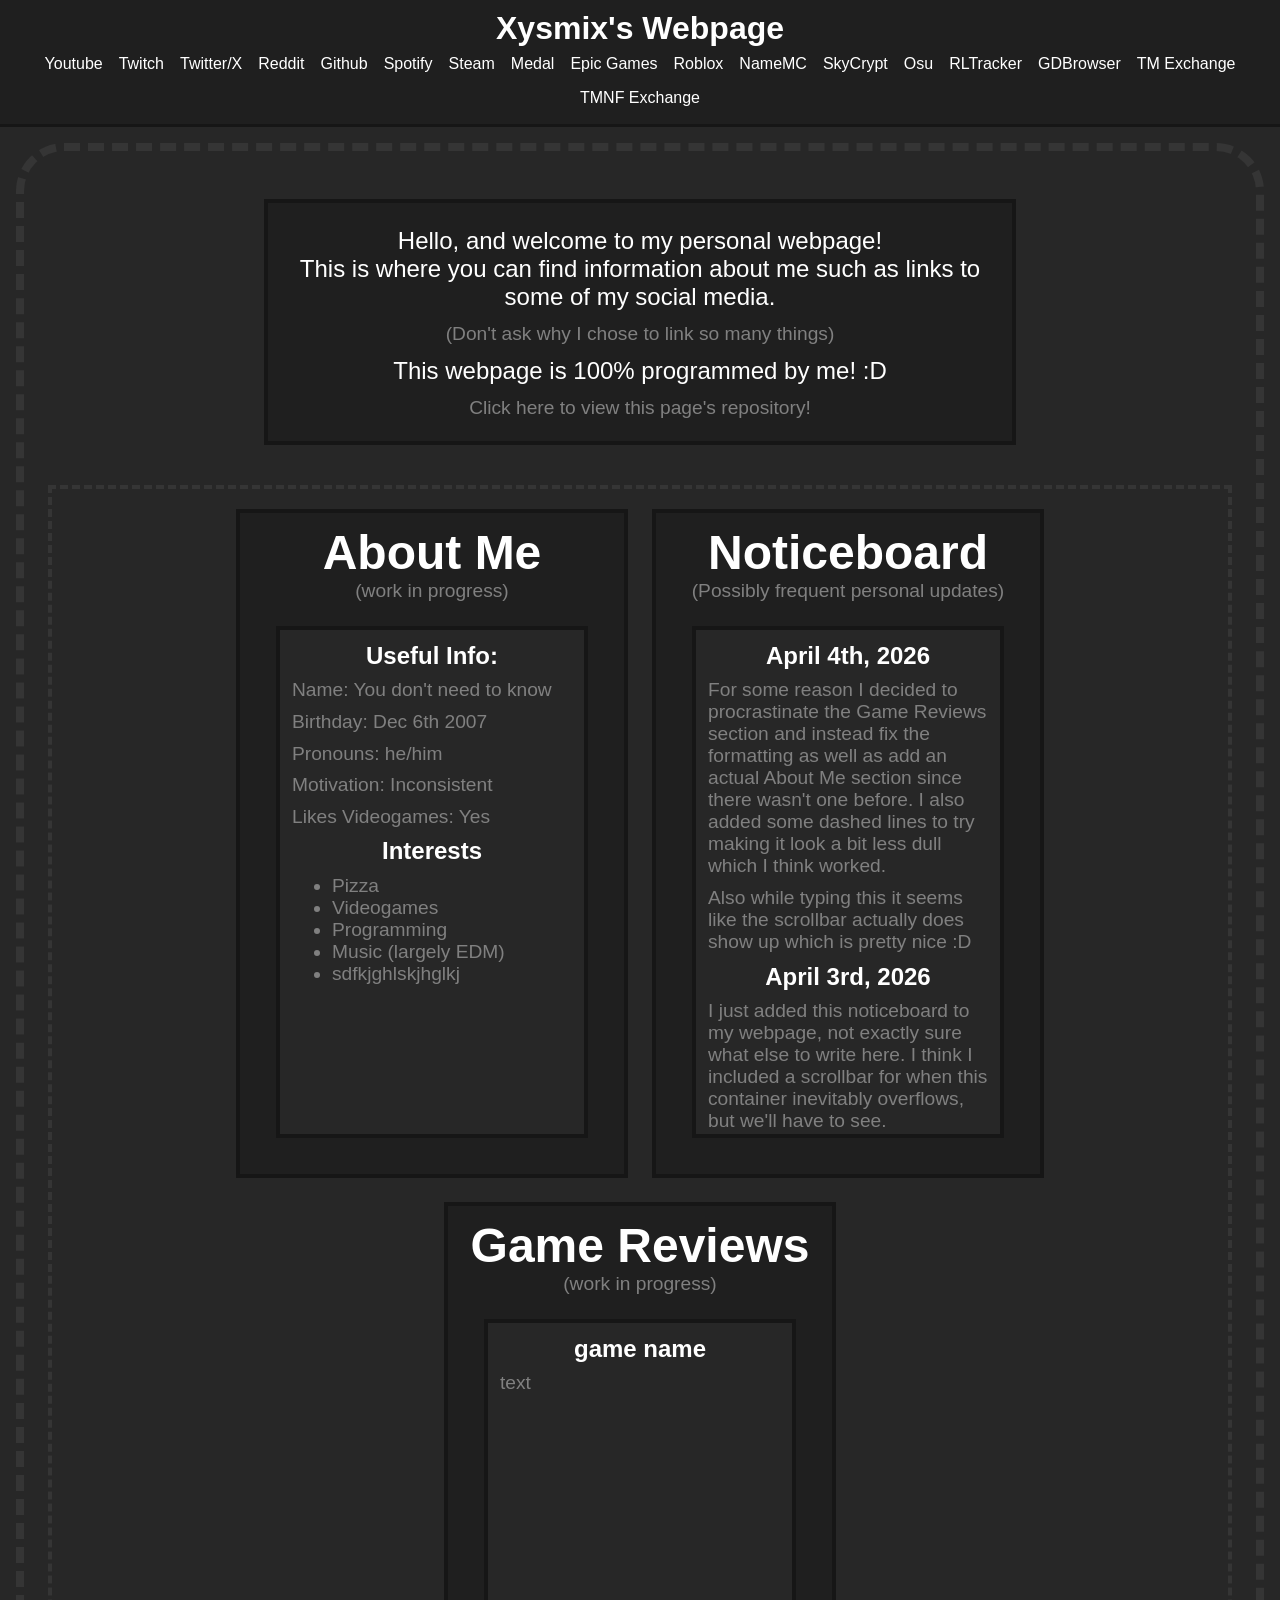
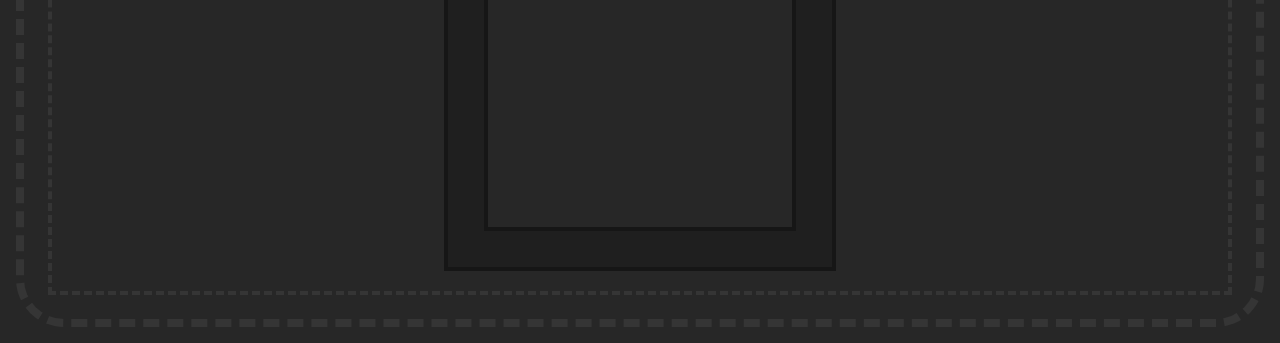
==== index.html @ 841de09f "removed temp link pictures, added media parent folder for images" ====
<!DOCTYPE html>
<html lang="en">
    <head>
        <meta charset="utf-8">
        <meta name="viewport" content="width=device-width, initial-scale=1.0">
        <title>Xysmix</title> 
        <link rel="icon" type="image/x-icon" href="/media/images/favicon.ico">
        <link rel="stylesheet" href="styles.css">
    </head>
    <body>
        <header>
            <h1 class="headertext">Xysmix's Webpage</h1>
            <div class="headerlink">
                <a href="https://www.youtube.com/@xysmix"><p class="link">Youtube</p></a>
                <a href="https://www.twitch.tv/xysmix"><p class="link">Twitch</p></a>
                <a href="https://x.com/Xysmix_"><p class="link">Twitter/X</p></a>
                <a href="https://www.reddit.com/user/Xysmix/"><p class="link">Reddit</p></a>
                <a href="https://github.com/Xysmix"><p class="link">Github</p></a>
                <a href="https://open.spotify.com/user/31cyjmxut4f2xfijsjh4catx7quy"><p class="link">Spotify</p></a>
                <a href="https://steamcommunity.com/id/xysmix/"><p class="link">Steam</p></a>
                <a href="https://medal.tv/u/Xysmix"><p class="link">Medal</p></a>
                <a href="https://store.epicgames.com/en-US/u/ff6c04a2355d4eabb2d6259b119fd199"><p class="link">Epic Games</p></a>
                <a href="https://www.roblox.com/users/3519352415/profile"><p class="link">Roblox</p></a>
                <a href="https://namemc.com/profile/Xysmix.1"><p class="link">NameMC</p></a>
                <a href="https://sky.shiiyu.moe/stats/Xysmix/Coconut"><p class="link">SkyCrypt</p></a>
                <a href="https://osu.ppy.sh/users/25241232"><p class="link">Osu</p></a>
                <a href="https://rocketleague.tracker.network/rocket-league/profile/epic/Xysmix/overview"><p class="link">RLTracker</p></a>
                <a href="https://gdbrowser.com/u/xysmix"><p class="link">GDBrowser</p></a>
                <a href="https://trackmania.exchange/usershow/59160"><p class="link">TM Exchange</p></a>
                <a href="https://tmnf.exchange/usershow/9696724"><p class="link">TMNF Exchange</p></a>
            </div>
        </header>
        <main>
            <div class="bodyoutline">
                <div class="center">
                    <div class="container welcome">
                        <p>Hello, and welcome to my personal webpage!<br>This is where you can find information about me such as links to some of my social media.</p>
                        <p class="descriptor">(Don't ask why I chose to link so many things)</p>
                        <p>This webpage is 100% programmed by me! :D</p>
                        <a href="https://github.com/Xysmix/xysmix.github.io"><p class="descriptor">Click here to view this page's repository!</p></a>
                    </div>
                </div>
                <div class="center">
                    <div class="center plaquecontainer">
                        <div class="container contentplaque">
                            <h1>About Me</h1>
                            <p class="descriptor">(work in progress)</p>
                            <div class="container contentcontainer">
                                <p class="contentheader">Useful Info:</p>
                                <p class="contentbodytext">Name: You don't need to know</p>
                                <p class="contentbodytext">Birthday: Dec 6th 2007</p>
                                <p class="contentbodytext">Pronouns: he/him</p>
                                <p class="contentbodytext">Motivation: Inconsistent</p>
                                <p class="contentbodytext">Likes Videogames: Yes</p>
                                <p class="contentheader">Interests</p>
                                <ul class="contentbodytext">
                                    <li>Pizza</li>
                                    <li>Videogames</li>
                                    <li>Programming</li>
                                    <li>Music (largely EDM)</li>
                                    <li>sdfkjghlskjhglkj</li>
                                </ul>
                            </div>
                        </div>
                        <div class="container contentplaque">
                            <h1>Noticeboard</h1>
                            <p class="descriptor">(Possibly frequent personal updates)</p>
                            <div class="container contentcontainer">
                                <p class="contentheader">April 4th, 2026</p>
                                <p class="contentbodytext">For some reason I decided to procrastinate the Game Reviews section and instead fix the formatting as well as add an actual About Me section since there wasn't one before. I also added some dashed lines to try making it look a bit less dull which I think worked.</p>
                                <p class="contentbodytext">Also while typing this it seems like the scrollbar actually does show up which is pretty nice :D</p>
                                <p class="contentheader">April 3rd, 2026</p>
                                <p class="contentbodytext">I just added this noticeboard to my webpage, not exactly sure what else to write here. I think I included a scrollbar for when this container inevitably overflows, but we'll have to see.</p>
                                <p class="contentbodytext">I'm thinking I'll probably work on the Game Reviews section in a moment, currently procrastinating making the page scale properly with the window. It'll sadly have to be done eventually, but I think it can be put off for now :p</p>
                            </div>
                        </div>
                        <div class="container contentplaque">
                            <h1>Game Reviews</h1>
                            <p class="descriptor">(work in progress)</p>
                            <div class="container contentcontainer">
                                <p class="contentheader">game name</p>
                                <p class="contentbodytext">text</p>
                            </div>
                        </div>
                    </div>
                </div>
            </div>
        </main>
    </body>
</html>
---- styles.css ----
body {
    background-color: rgb(39, 39, 39);
    margin: 0;
}
header {
    background-color: rgb(31, 31, 31);
    padding: 0.6em;
    border-bottom: solid;
    border-color: rgb(22, 22, 22);
    border-width: 0.2em;
}
h1 {
    color: white;
    text-align: center;
    font-family: Arial, Helvetica, sans-serif;
    margin-top: 0;
    margin-bottom: 0;
}
p {
    color: white;
    font-family: Arial, Helvetica, sans-serif;
    margin-top: 0.5em;
    margin-bottom: 0.5em;
}
ul {
    color: white;
    font-family: Arial, Helvetica, sans-serif;
    margin-top: 0.5em;
    margin-bottom: 0.5em;
}
a {
    color: transparent;
}
a:hover {
    color: rgb(255, 255, 255);
}
.bodyoutline {
    border: dashed;
    border-color: rgb(53, 53, 53);
    border-width: 0.5em;
    border-radius: 3em;
    margin: 1em;
    padding: 1em;
}
.center {
    display: flex;
    justify-content: center;
    flex-wrap: wrap;
    padding: 0.5em;
}
.container {
    background-color: rgb(31, 31, 31);
    border: solid;
    border-color: rgb(22, 22, 22);
    border-width: 0.2em;
    font-size: 1.5em;
    padding: 0.5em;
    text-align: center;
    margin: 1em;
}
.contentcontainer {
    background-color: rgb(39, 39, 39);
    text-wrap: wrap;
    text-align: left;
    font-size: 1em;
    height: 20em;
    overflow-y: auto;
    scrollbar-color: rgb(73, 73, 73) transparent;
}
.descriptor {
    margin-top: 0;
    color: grey;
    font-size: 0.8em;
}
.headerlink {
    display: flex;
    justify-content: center;
    column-gap: 1em;
    font-size: 1em;
    flex-wrap: wrap;
}
.headertext {
    margin: 0;
}
.contentheader {
    margin: 0;
    text-align: center;
    font-weight: bold;
}
.contentbodytext {
    color: grey;
    font-size: 0.8em;
    margin-top: 0.5em;
    margin-bottom: 0.5em;
}
.contentplaque {
    width: 15em;
    height: fit-content;
    margin: 0.5em;
}
.welcome {
    width: 30em;
}
.plaquecontainer {
    width: fit-content;
    border: dashed;
    border-color: rgb(53, 53, 53);
    border-width: 0.3em;
}
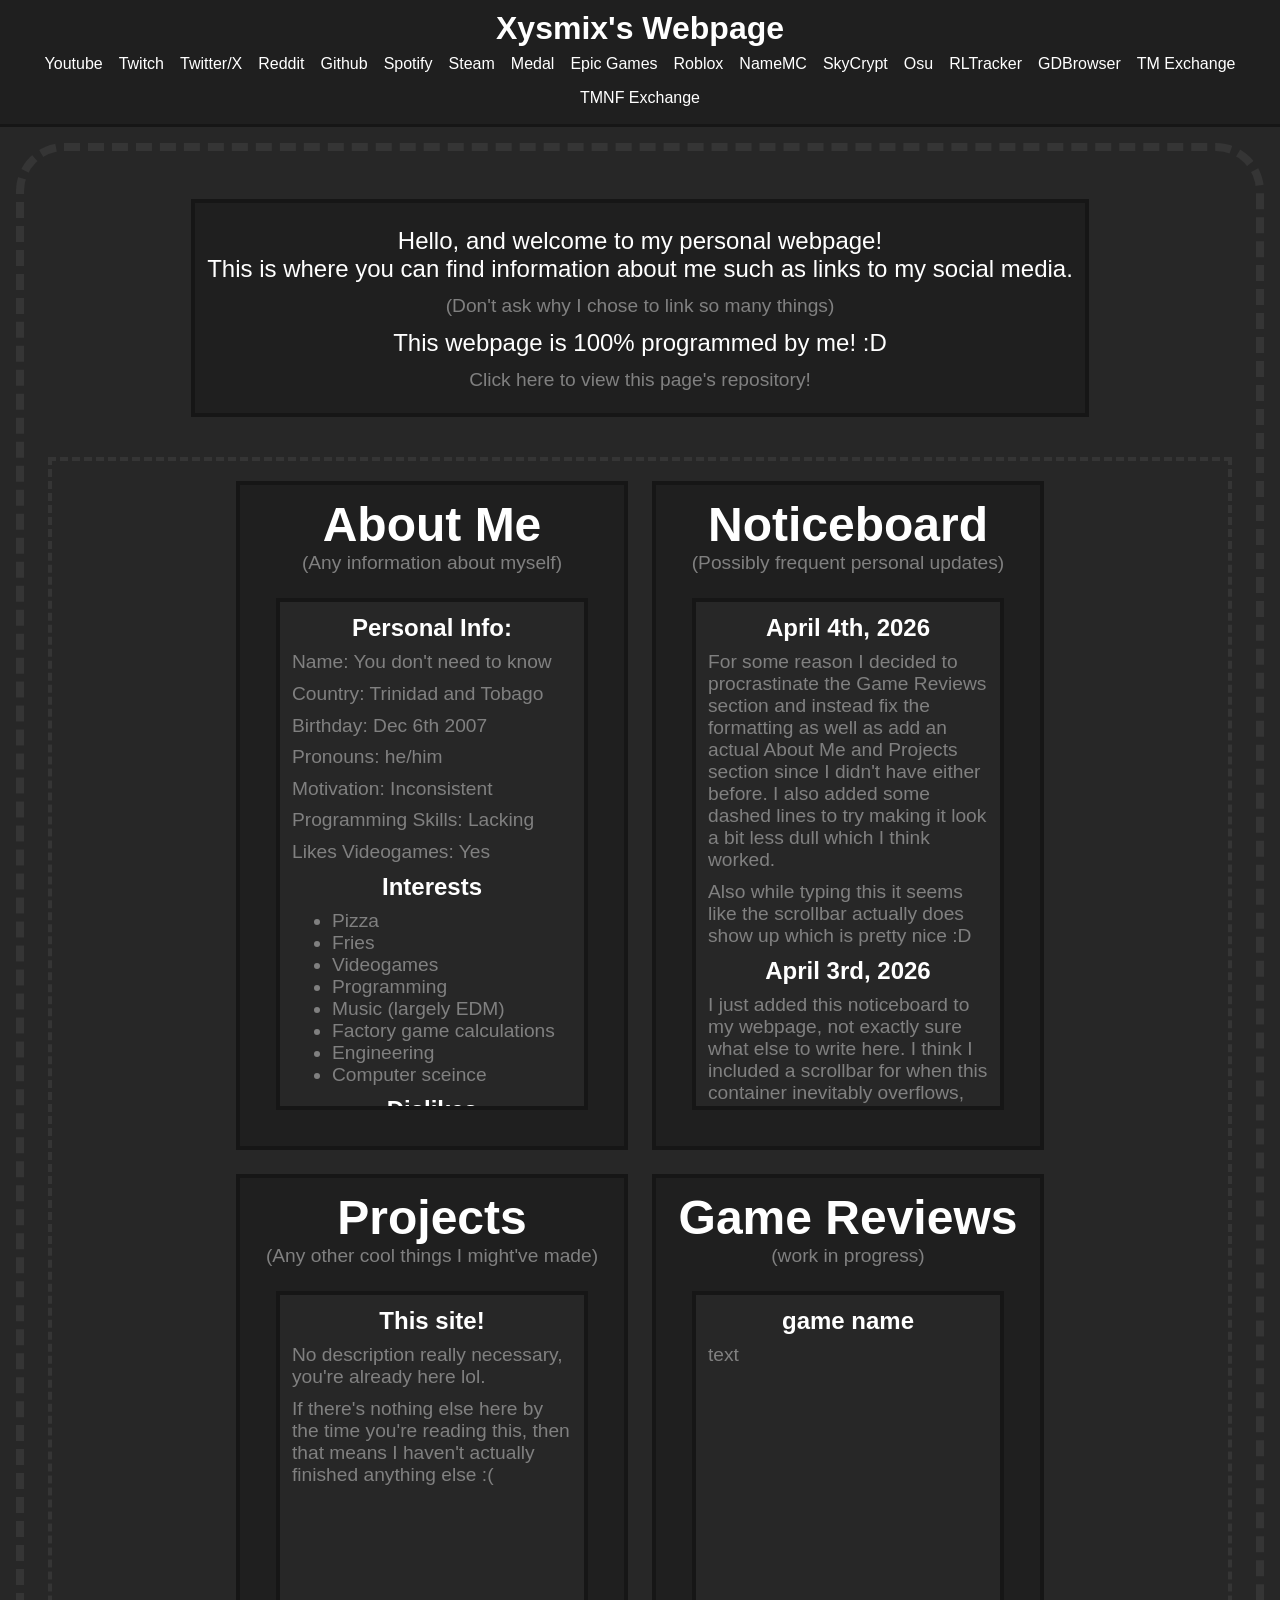
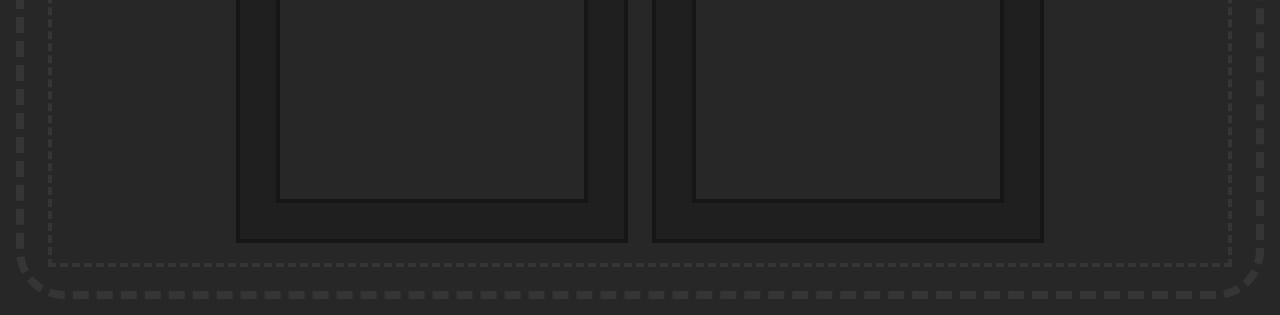
==== commit 2bb5ce1e: "finished about me, added projects" ====
--- a/index.html
+++ b/index.html
@@ -33,8 +33,8 @@
         <main>
             <div class="bodyoutline">
                 <div class="center">
-                    <div class="container welcome">
-                        <p>Hello, and welcome to my personal webpage!<br>This is where you can find information about me such as links to some of my social media.</p>
+                    <div class="container">
+                        <p>Hello, and welcome to my personal webpage!<br>This is where you can find information about me such as links to my social media.</p>
                         <p class="descriptor">(Don't ask why I chose to link so many things)</p>
                         <p>This webpage is 100% programmed by me! :D</p>
                         <a href="https://github.com/Xysmix/xysmix.github.io"><p class="descriptor">Click here to view this page's repository!</p></a>
@@ -44,21 +44,34 @@
                     <div class="center plaquecontainer">
                         <div class="container contentplaque">
                             <h1>About Me</h1>
-                            <p class="descriptor">(work in progress)</p>
+                            <p class="descriptor">(Any information about myself)</p>
                             <div class="container contentcontainer">
-                                <p class="contentheader">Useful Info:</p>
+                                <p class="contentheader">Personal Info:</p>
                                 <p class="contentbodytext">Name: You don't need to know</p>
+                                <p class="contentbodytext">Country: Trinidad and Tobago</p>
                                 <p class="contentbodytext">Birthday: Dec 6th 2007</p>
                                 <p class="contentbodytext">Pronouns: he/him</p>
                                 <p class="contentbodytext">Motivation: Inconsistent</p>
+                                <p class="contentbodytext">Programming Skills: Lacking</p>
                                 <p class="contentbodytext">Likes Videogames: Yes</p>
                                 <p class="contentheader">Interests</p>
                                 <ul class="contentbodytext">
                                     <li>Pizza</li>
+                                    <li>Fries</li>
                                     <li>Videogames</li>
                                     <li>Programming</li>
                                     <li>Music (largely EDM)</li>
-                                    <li>sdfkjghlskjhglkj</li>
+                                    <li>Factory game calculations</li>
+                                    <li>Engineering</li>
+                                    <li>Computer sceince</li>
+                                </ul>
+                                <p class="contentheader">Dislikes</p>
+                                <ul class="contentbodytext">
+                                    <li>Horror games</li>
+                                    <li>Horror films</li>
+                                    <li>David Baszucki</li>
+                                    <li>Brainrot</li>
+                                    <li>Generative AI usage</li>
                                 </ul>
                             </div>
                         </div>
@@ -67,11 +80,20 @@
                             <p class="descriptor">(Possibly frequent personal updates)</p>
                             <div class="container contentcontainer">
                                 <p class="contentheader">April 4th, 2026</p>
-                                <p class="contentbodytext">For some reason I decided to procrastinate the Game Reviews section and instead fix the formatting as well as add an actual About Me section since there wasn't one before. I also added some dashed lines to try making it look a bit less dull which I think worked.</p>
+                                <p class="contentbodytext">For some reason I decided to procrastinate the Game Reviews section and instead fix the formatting as well as add an actual About Me and Projects section since I didn't have either before. I also added some dashed lines to try making it look a bit less dull which I think worked.</p>
                                 <p class="contentbodytext">Also while typing this it seems like the scrollbar actually does show up which is pretty nice :D</p>
                                 <p class="contentheader">April 3rd, 2026</p>
                                 <p class="contentbodytext">I just added this noticeboard to my webpage, not exactly sure what else to write here. I think I included a scrollbar for when this container inevitably overflows, but we'll have to see.</p>
                                 <p class="contentbodytext">I'm thinking I'll probably work on the Game Reviews section in a moment, currently procrastinating making the page scale properly with the window. It'll sadly have to be done eventually, but I think it can be put off for now :p</p>
+                            </div>
+                        </div>
+                        <div class="container contentplaque">
+                            <h1>Projects</h1>
+                            <p class="descriptor">(Any other cool things I might've made)</p>
+                            <div class="container contentcontainer">
+                                <p class="contentheader">This site!</p>
+                                <p class="contentbodytext">No description really necessary, you're already here lol.</p>
+                                <p class="contentbodytext">If there's nothing else here by the time you're reading this, then that means I haven't actually finished anything else :(</p>
                             </div>
                         </div>
                         <div class="container contentplaque">
--- a/styles.css
+++ b/styles.css
@@ -98,9 +98,6 @@
     height: fit-content;
     margin: 0.5em;
 }
-.welcome {
-    width: 30em;
-}
 .plaquecontainer {
     width: fit-content;
     border: dashed;
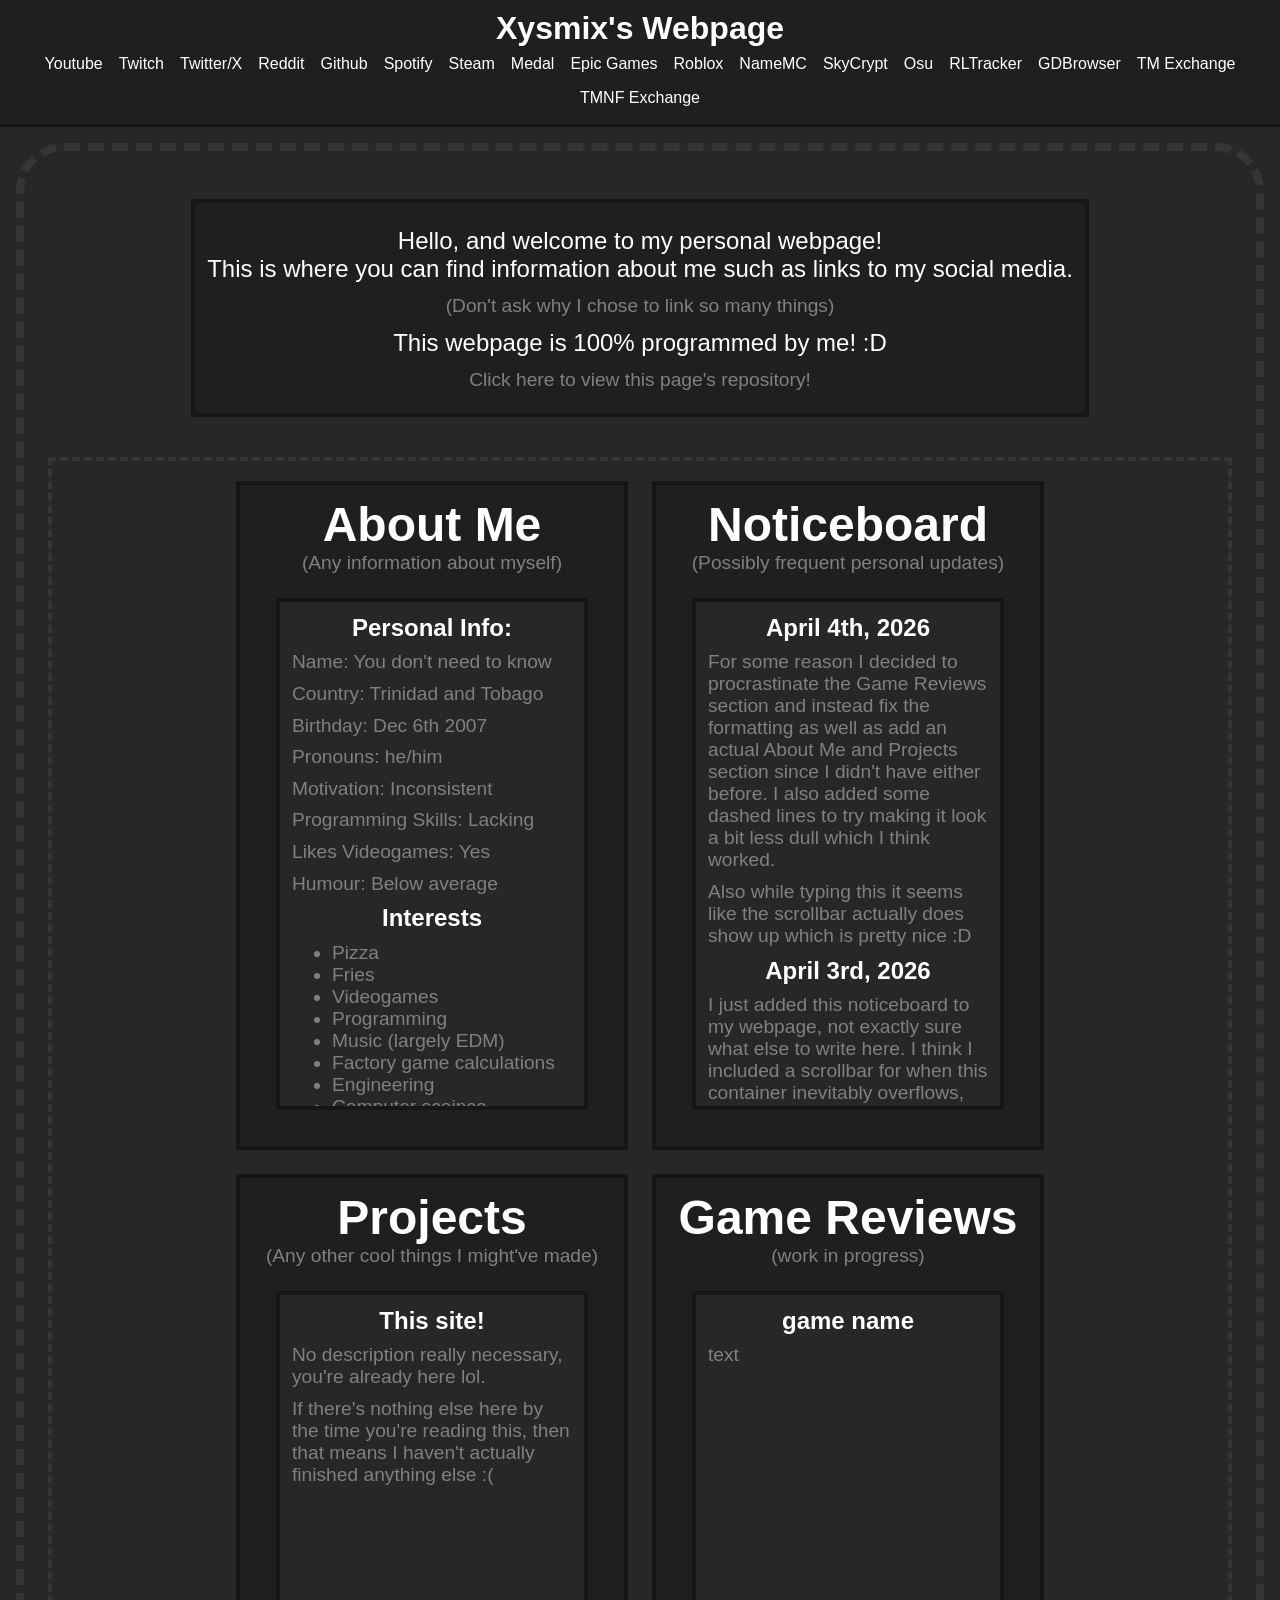
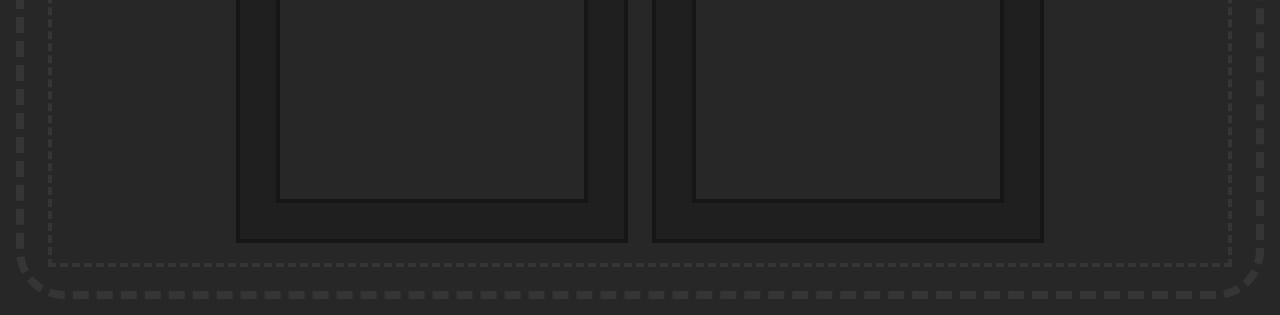
==== commit a9c03667: "small README changes" ====
--- a/index.html
+++ b/index.html
@@ -54,6 +54,7 @@
                                 <p class="contentbodytext">Motivation: Inconsistent</p>
                                 <p class="contentbodytext">Programming Skills: Lacking</p>
                                 <p class="contentbodytext">Likes Videogames: Yes</p>
+                                <p class="contentbodytext">Humour: Below average</p>
                                 <p class="contentheader">Interests</p>
                                 <ul class="contentbodytext">
                                     <li>Pizza</li>
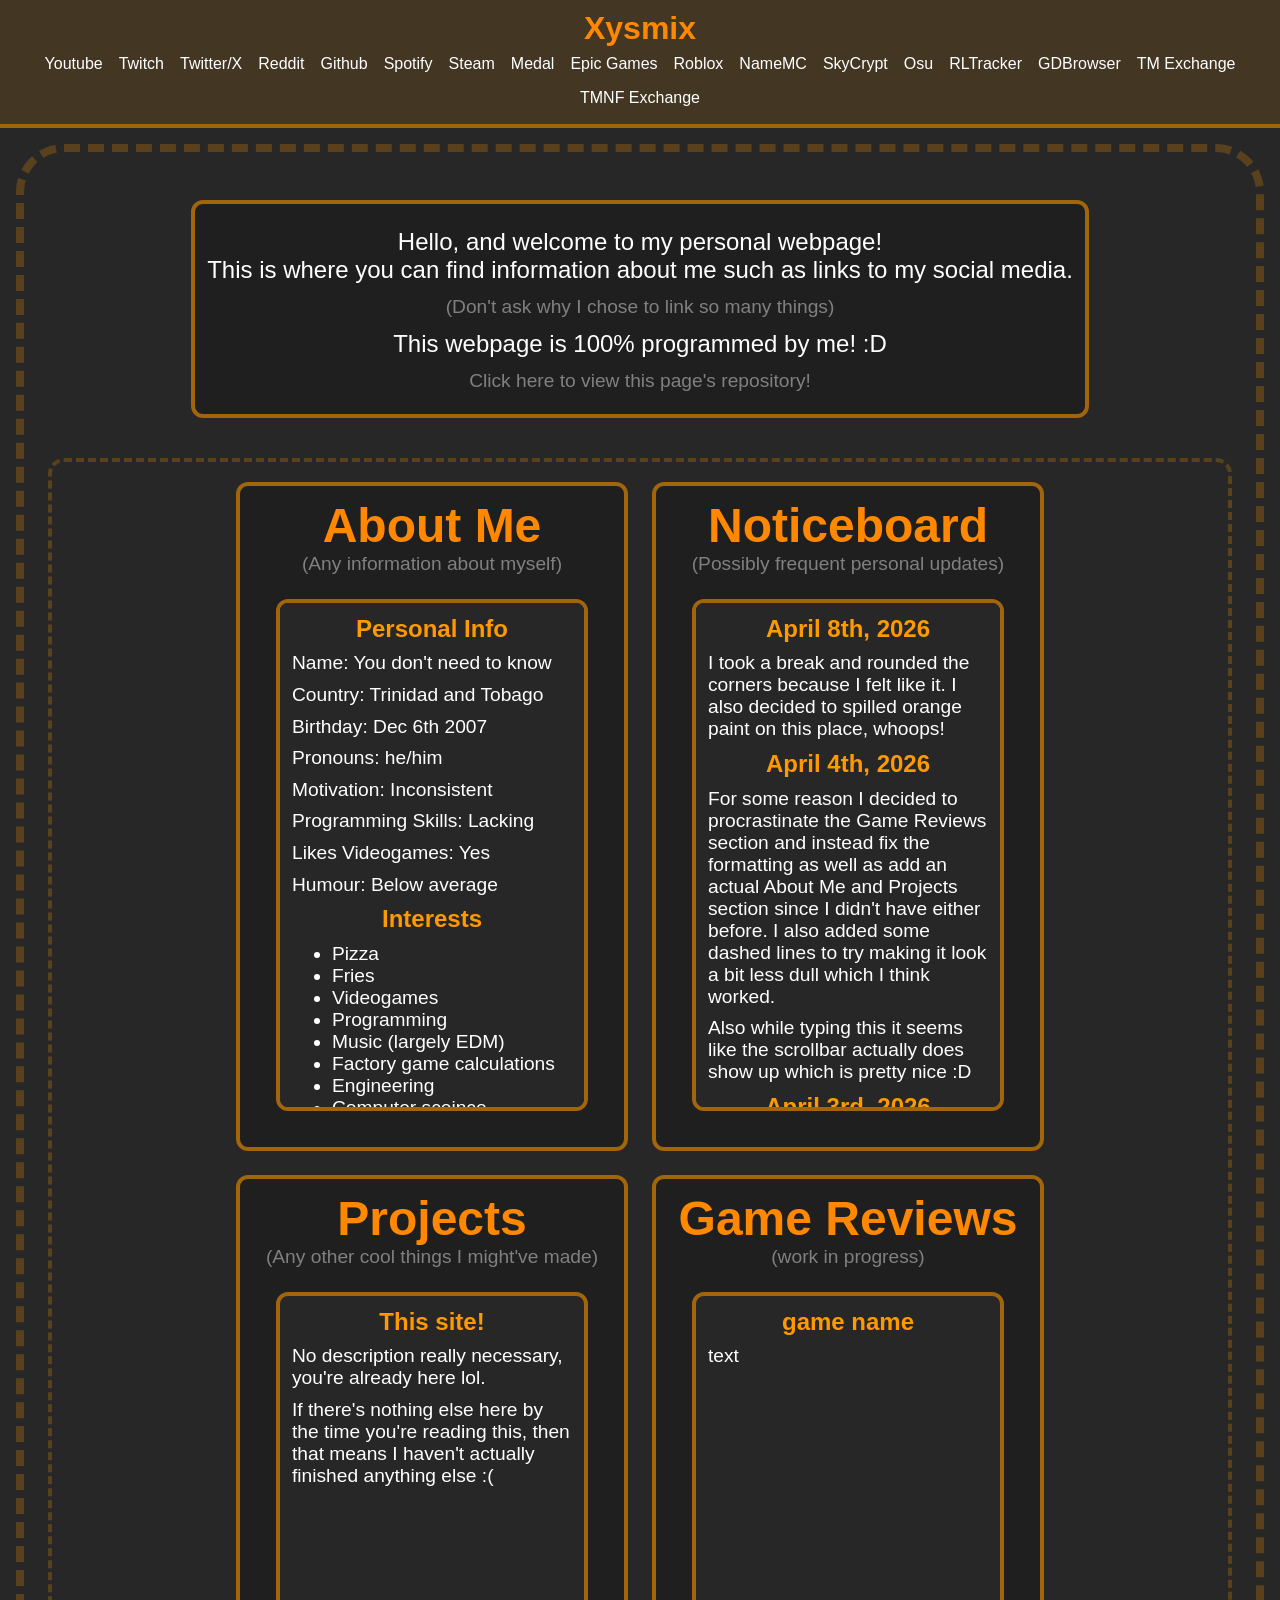
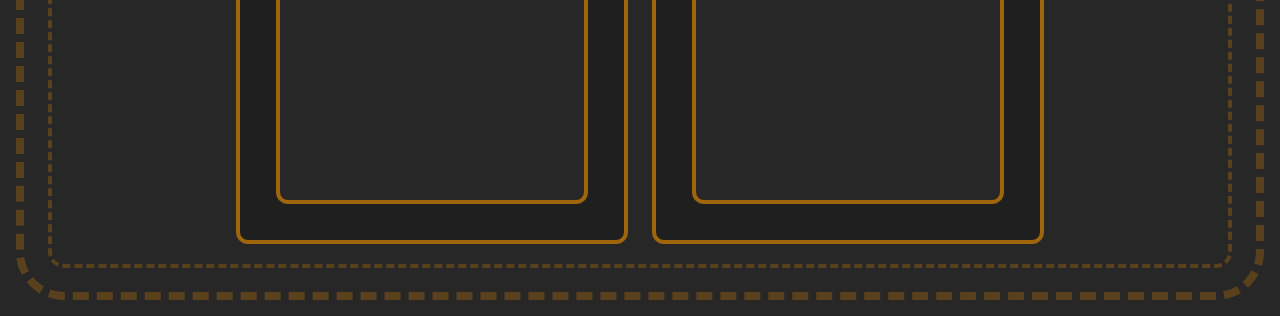
==== commit 81cea24f: "rounded corners, orange" ====
--- a/index.html
+++ b/index.html
@@ -9,7 +9,7 @@
     </head>
     <body>
         <header>
-            <h1 class="headertext">Xysmix's Webpage</h1>
+            <h1 class="headertext majortitle">Xysmix</h1>
             <div class="headerlink">
                 <a href="https://www.youtube.com/@xysmix"><p class="link">Youtube</p></a>
                 <a href="https://www.twitch.tv/xysmix"><p class="link">Twitch</p></a>
@@ -43,10 +43,10 @@
                 <div class="center">
                     <div class="center plaquecontainer">
                         <div class="container contentplaque">
-                            <h1>About Me</h1>
+                            <h1 class="majortitle">About Me</h1>
                             <p class="descriptor">(Any information about myself)</p>
                             <div class="container contentcontainer">
-                                <p class="contentheader">Personal Info:</p>
+                                <p class="contentheader">Personal Info</p>
                                 <p class="contentbodytext">Name: You don't need to know</p>
                                 <p class="contentbodytext">Country: Trinidad and Tobago</p>
                                 <p class="contentbodytext">Birthday: Dec 6th 2007</p>
@@ -77,9 +77,11 @@
                             </div>
                         </div>
                         <div class="container contentplaque">
-                            <h1>Noticeboard</h1>
+                            <h1 class="majortitle">Noticeboard</h1>
                             <p class="descriptor">(Possibly frequent personal updates)</p>
                             <div class="container contentcontainer">
+                                <p class="contentheader">April 8th, 2026</p>
+                                <p class="contentbodytext">I took a break and rounded the corners because I felt like it. I also decided to spilled orange paint on this place, whoops!</p>
                                 <p class="contentheader">April 4th, 2026</p>
                                 <p class="contentbodytext">For some reason I decided to procrastinate the Game Reviews section and instead fix the formatting as well as add an actual About Me and Projects section since I didn't have either before. I also added some dashed lines to try making it look a bit less dull which I think worked.</p>
                                 <p class="contentbodytext">Also while typing this it seems like the scrollbar actually does show up which is pretty nice :D</p>
@@ -89,7 +91,7 @@
                             </div>
                         </div>
                         <div class="container contentplaque">
-                            <h1>Projects</h1>
+                            <h1 class="majortitle">Projects</h1>
                             <p class="descriptor">(Any other cool things I might've made)</p>
                             <div class="container contentcontainer">
                                 <p class="contentheader">This site!</p>
@@ -98,7 +100,7 @@
                             </div>
                         </div>
                         <div class="container contentplaque">
-                            <h1>Game Reviews</h1>
+                            <h1 class="majortitle">Game Reviews</h1>
                             <p class="descriptor">(work in progress)</p>
                             <div class="container contentcontainer">
                                 <p class="contentheader">game name</p>
--- a/styles.css
+++ b/styles.css
@@ -3,11 +3,11 @@
     margin: 0;
 }
 header {
-    background-color: rgb(31, 31, 31);
+    background-color: rgba(255, 153, 0, 0.13);
     padding: 0.6em;
     border-bottom: solid;
-    border-color: rgb(22, 22, 22);
-    border-width: 0.2em;
+    border-color: rgb(161, 101, 11);
+    border-width: 0.3em;
 }
 h1 {
     color: white;
@@ -36,7 +36,7 @@
 }
 .bodyoutline {
     border: dashed;
-    border-color: rgb(53, 53, 53);
+    border-color: rgba(255, 153, 0, 0.233);
     border-width: 0.5em;
     border-radius: 3em;
     margin: 1em;
@@ -51,12 +51,13 @@
 .container {
     background-color: rgb(31, 31, 31);
     border: solid;
-    border-color: rgb(22, 22, 22);
+    border-color: rgb(161, 101, 11);
     border-width: 0.2em;
     font-size: 1.5em;
     padding: 0.5em;
     text-align: center;
     margin: 1em;
+    border-radius: 0.5em;
 }
 .contentcontainer {
     background-color: rgb(39, 39, 39);
@@ -86,9 +87,10 @@
     margin: 0;
     text-align: center;
     font-weight: bold;
+    color: rgb(255, 153, 0);
 }
 .contentbodytext {
-    color: grey;
+    color: rgb(255, 255, 255);
     font-size: 0.8em;
     margin-top: 0.5em;
     margin-bottom: 0.5em;
@@ -101,6 +103,10 @@
 .plaquecontainer {
     width: fit-content;
     border: dashed;
-    border-color: rgb(53, 53, 53);
+    border-color: rgba(255, 153, 0, 0.233);
     border-width: 0.3em;
+    border-radius: 1em;
+}
+.majortitle {
+    color: rgb(255, 136, 0);
 }
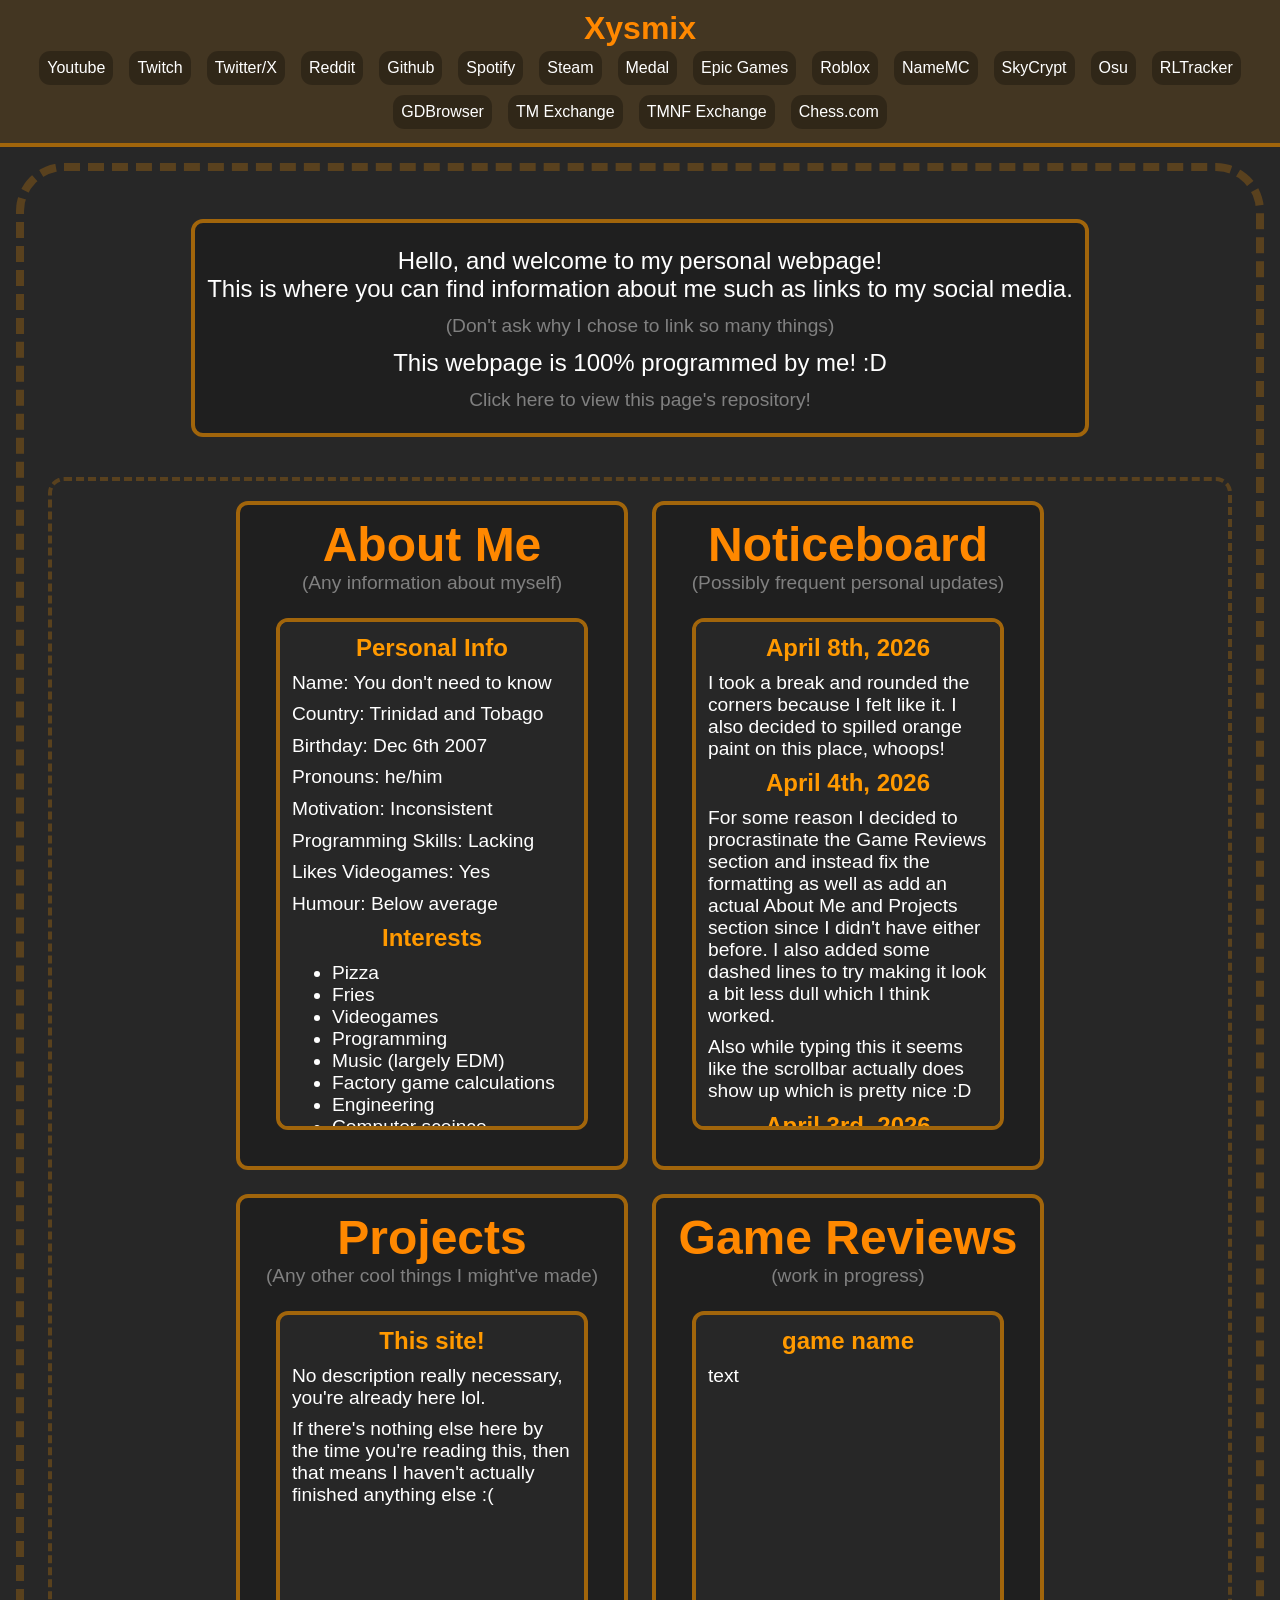
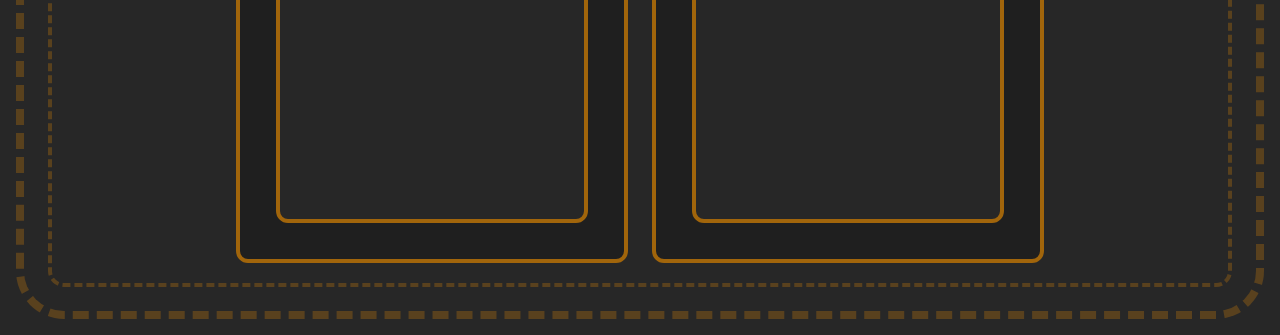
==== commit 66797b6c: "changed up links a little, + chess.com" ====
--- a/index.html
+++ b/index.html
@@ -11,23 +11,24 @@
         <header>
             <h1 class="headertext majortitle">Xysmix</h1>
             <div class="headerlink">
-                <a href="https://www.youtube.com/@xysmix"><p class="link">Youtube</p></a>
-                <a href="https://www.twitch.tv/xysmix"><p class="link">Twitch</p></a>
-                <a href="https://x.com/Xysmix_"><p class="link">Twitter/X</p></a>
-                <a href="https://www.reddit.com/user/Xysmix/"><p class="link">Reddit</p></a>
-                <a href="https://github.com/Xysmix"><p class="link">Github</p></a>
-                <a href="https://open.spotify.com/user/31cyjmxut4f2xfijsjh4catx7quy"><p class="link">Spotify</p></a>
-                <a href="https://steamcommunity.com/id/xysmix/"><p class="link">Steam</p></a>
-                <a href="https://medal.tv/u/Xysmix"><p class="link">Medal</p></a>
-                <a href="https://store.epicgames.com/en-US/u/ff6c04a2355d4eabb2d6259b119fd199"><p class="link">Epic Games</p></a>
-                <a href="https://www.roblox.com/users/3519352415/profile"><p class="link">Roblox</p></a>
-                <a href="https://namemc.com/profile/Xysmix.1"><p class="link">NameMC</p></a>
-                <a href="https://sky.shiiyu.moe/stats/Xysmix/Coconut"><p class="link">SkyCrypt</p></a>
-                <a href="https://osu.ppy.sh/users/25241232"><p class="link">Osu</p></a>
-                <a href="https://rocketleague.tracker.network/rocket-league/profile/epic/Xysmix/overview"><p class="link">RLTracker</p></a>
-                <a href="https://gdbrowser.com/u/xysmix"><p class="link">GDBrowser</p></a>
-                <a href="https://trackmania.exchange/usershow/59160"><p class="link">TM Exchange</p></a>
-                <a href="https://tmnf.exchange/usershow/9696724"><p class="link">TMNF Exchange</p></a>
+                <div class="linkborder"><a href="https://www.youtube.com/@xysmix"><p class="link">Youtube</p></a></div>
+                <div class="linkborder"><a href="https://www.twitch.tv/xysmix"><p class="link">Twitch</p></a></div>
+                <div class="linkborder"><a href="https://x.com/Xysmix_"><p class="link">Twitter/X</p></a></div>
+                <div class="linkborder"><a href="https://www.reddit.com/user/Xysmix/"><p class="link">Reddit</p></a></div>
+                <div class="linkborder"><a href="https://github.com/Xysmix"><p class="link">Github</p></a></div>
+                <div class="linkborder"><a href="https://open.spotify.com/user/31cyjmxut4f2xfijsjh4catx7quy"><p class="link">Spotify</p></a></div>
+                <div class="linkborder"><a href="https://steamcommunity.com/id/xysmix/"><p class="link">Steam</p></a></div>
+                <div class="linkborder"><a href="https://medal.tv/u/Xysmix"><p class="link">Medal</p></a></div>
+                <div class="linkborder"><a href="https://store.epicgames.com/en-US/u/ff6c04a2355d4eabb2d6259b119fd199"><p class="link">Epic Games</p></a></div>
+                <div class="linkborder"><a href="https://www.roblox.com/users/3519352415/profile"><p class="link">Roblox</p></a></div>
+                <div class="linkborder"><a href="https://namemc.com/profile/Xysmix.1"><p class="link">NameMC</p></a></div>
+                <div class="linkborder"><a href="https://sky.shiiyu.moe/stats/Xysmix/Coconut"><p class="link">SkyCrypt</p></a></div>
+                <div class="linkborder"><a href="https://osu.ppy.sh/users/25241232"><p class="link">Osu</p></a></div>
+                <div class="linkborder"><a href="https://rocketleague.tracker.network/rocket-league/profile/epic/Xysmix/overview"><p class="link">RLTracker</p></a></div>
+                <div class="linkborder"><a href="https://gdbrowser.com/u/xysmix"><p class="link">GDBrowser</p></a></div>
+                <div class="linkborder"><a href="https://trackmania.exchange/usershow/59160"><p class="link">TM Exchange</p></a></div>
+                <div class="linkborder"><a href="https://tmnf.exchange/usershow/9696724"><p class="link">TMNF Exchange</p></a></div>
+                <div class="linkborder"><a href="https://www.chess.com/member/xysmix"><p class="link">Chess.com</p></a></div>
             </div>
         </header>
         <main>
--- a/styles.css
+++ b/styles.css
@@ -83,6 +83,14 @@
 .headertext {
     margin: 0;
 }
+.linkborder {
+    background-color: rgba(0, 0, 0, 0.281);
+    padding-left: 0.5em;
+    padding-right: 0.5em;
+    border-radius: 0.7em;
+    margin-top: 0.3em;
+    margin-bottom: 0.3em;
+}
 .contentheader {
     margin: 0;
     text-align: center;
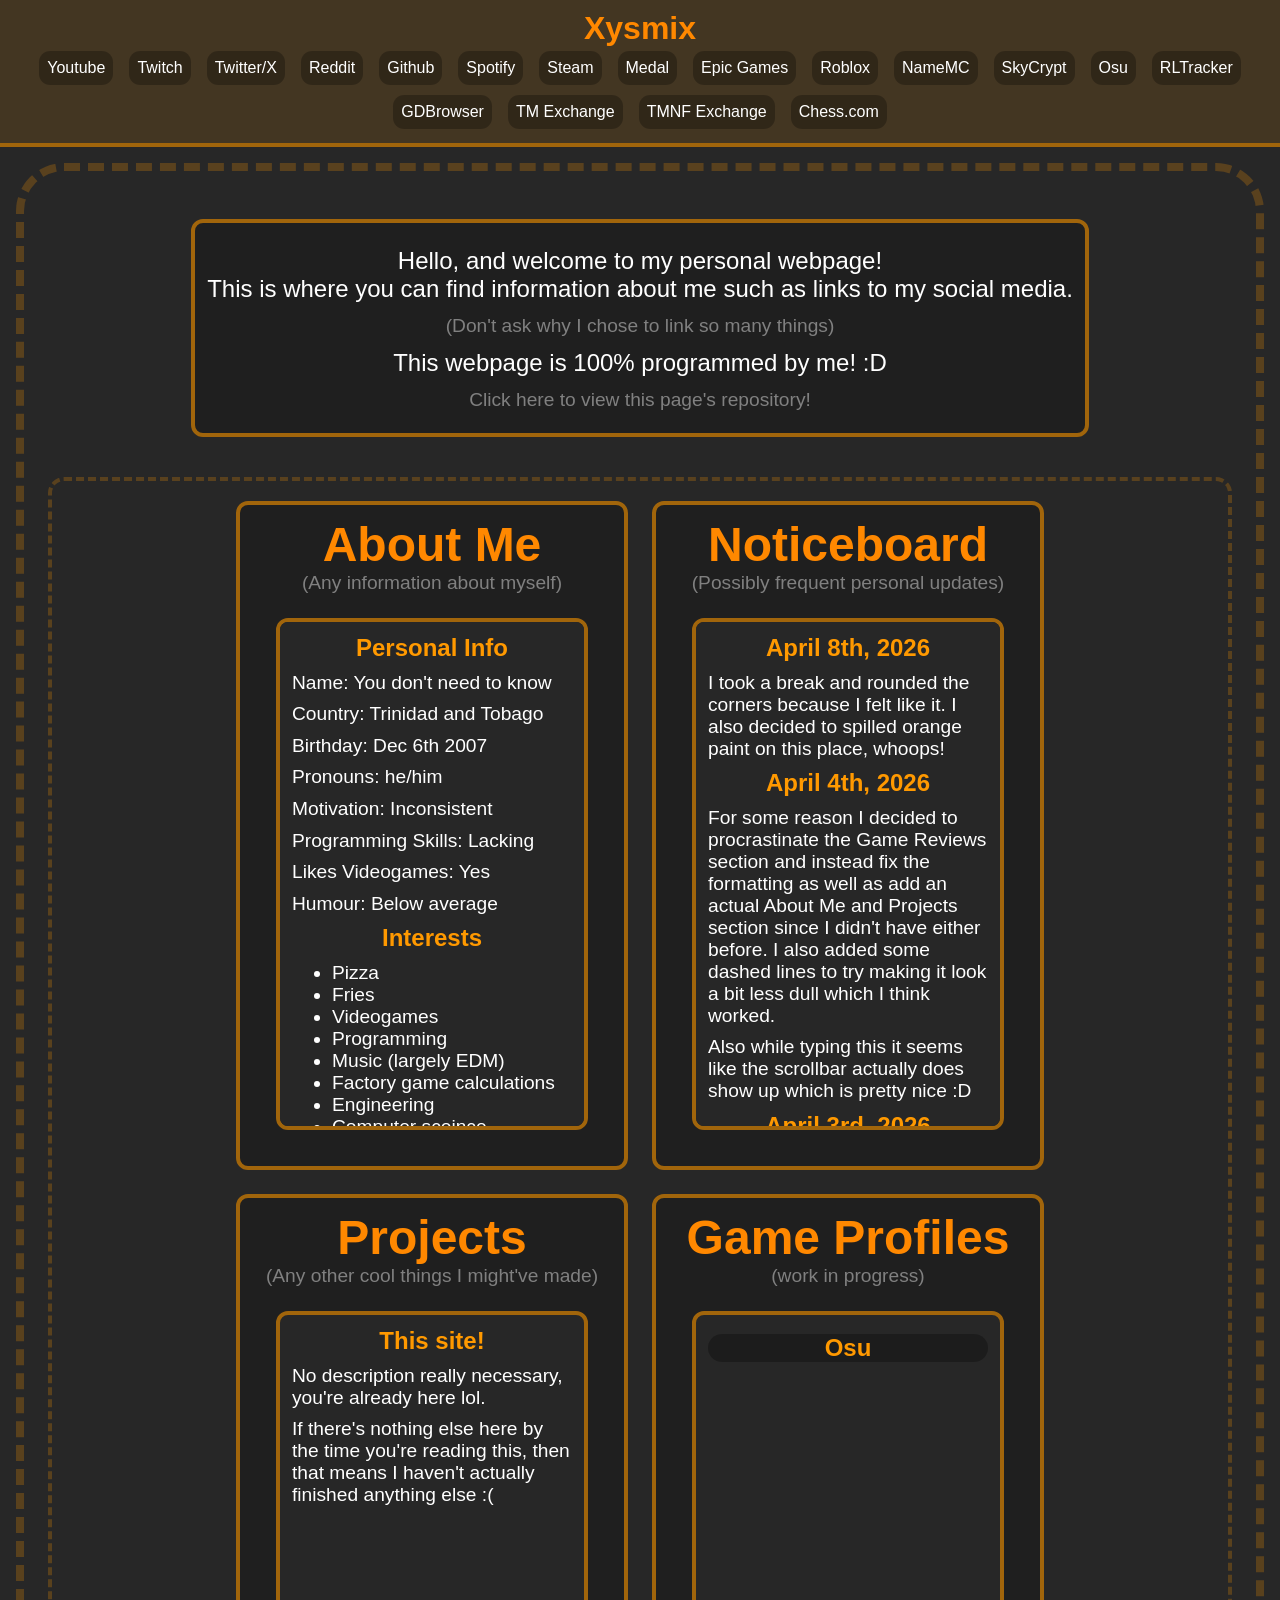
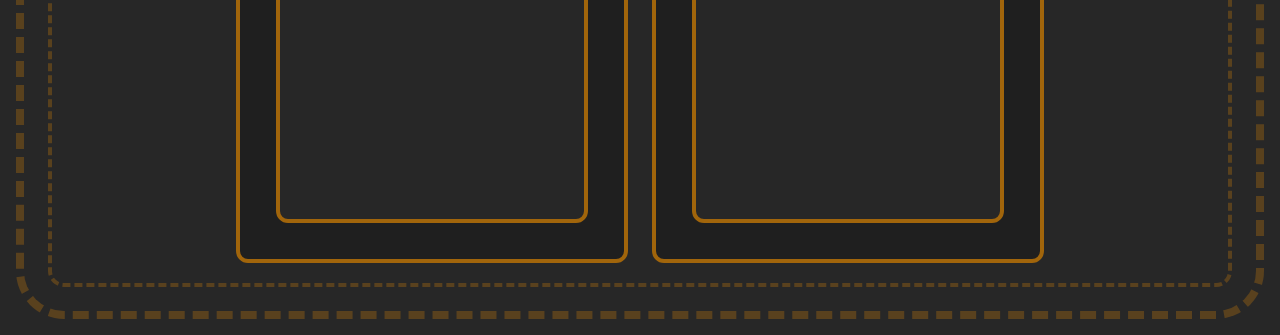
==== commit 0f9fe979: "game profile progress 1" ====
--- a/index.html
+++ b/index.html
@@ -101,11 +101,10 @@
                             </div>
                         </div>
                         <div class="container contentplaque">
-                            <h1 class="majortitle">Game Reviews</h1>
+                            <h1 class="majortitle">Game Profiles</h1>
                             <p class="descriptor">(work in progress)</p>
                             <div class="container contentcontainer">
-                                <p class="contentheader">game name</p>
-                                <p class="contentbodytext">text</p>
+                                <div class="linkborder"><a href="osu.html"><p class="contentheader">Osu</p></a></div>
                             </div>
                         </div>
                     </div>
--- a/styles.css
+++ b/styles.css
@@ -91,6 +91,9 @@
     margin-top: 0.3em;
     margin-bottom: 0.3em;
 }
+.linkborder:hover {
+    background-color: rgba(0, 0, 0, 0.089);
+}
 .contentheader {
     margin: 0;
     text-align: center;
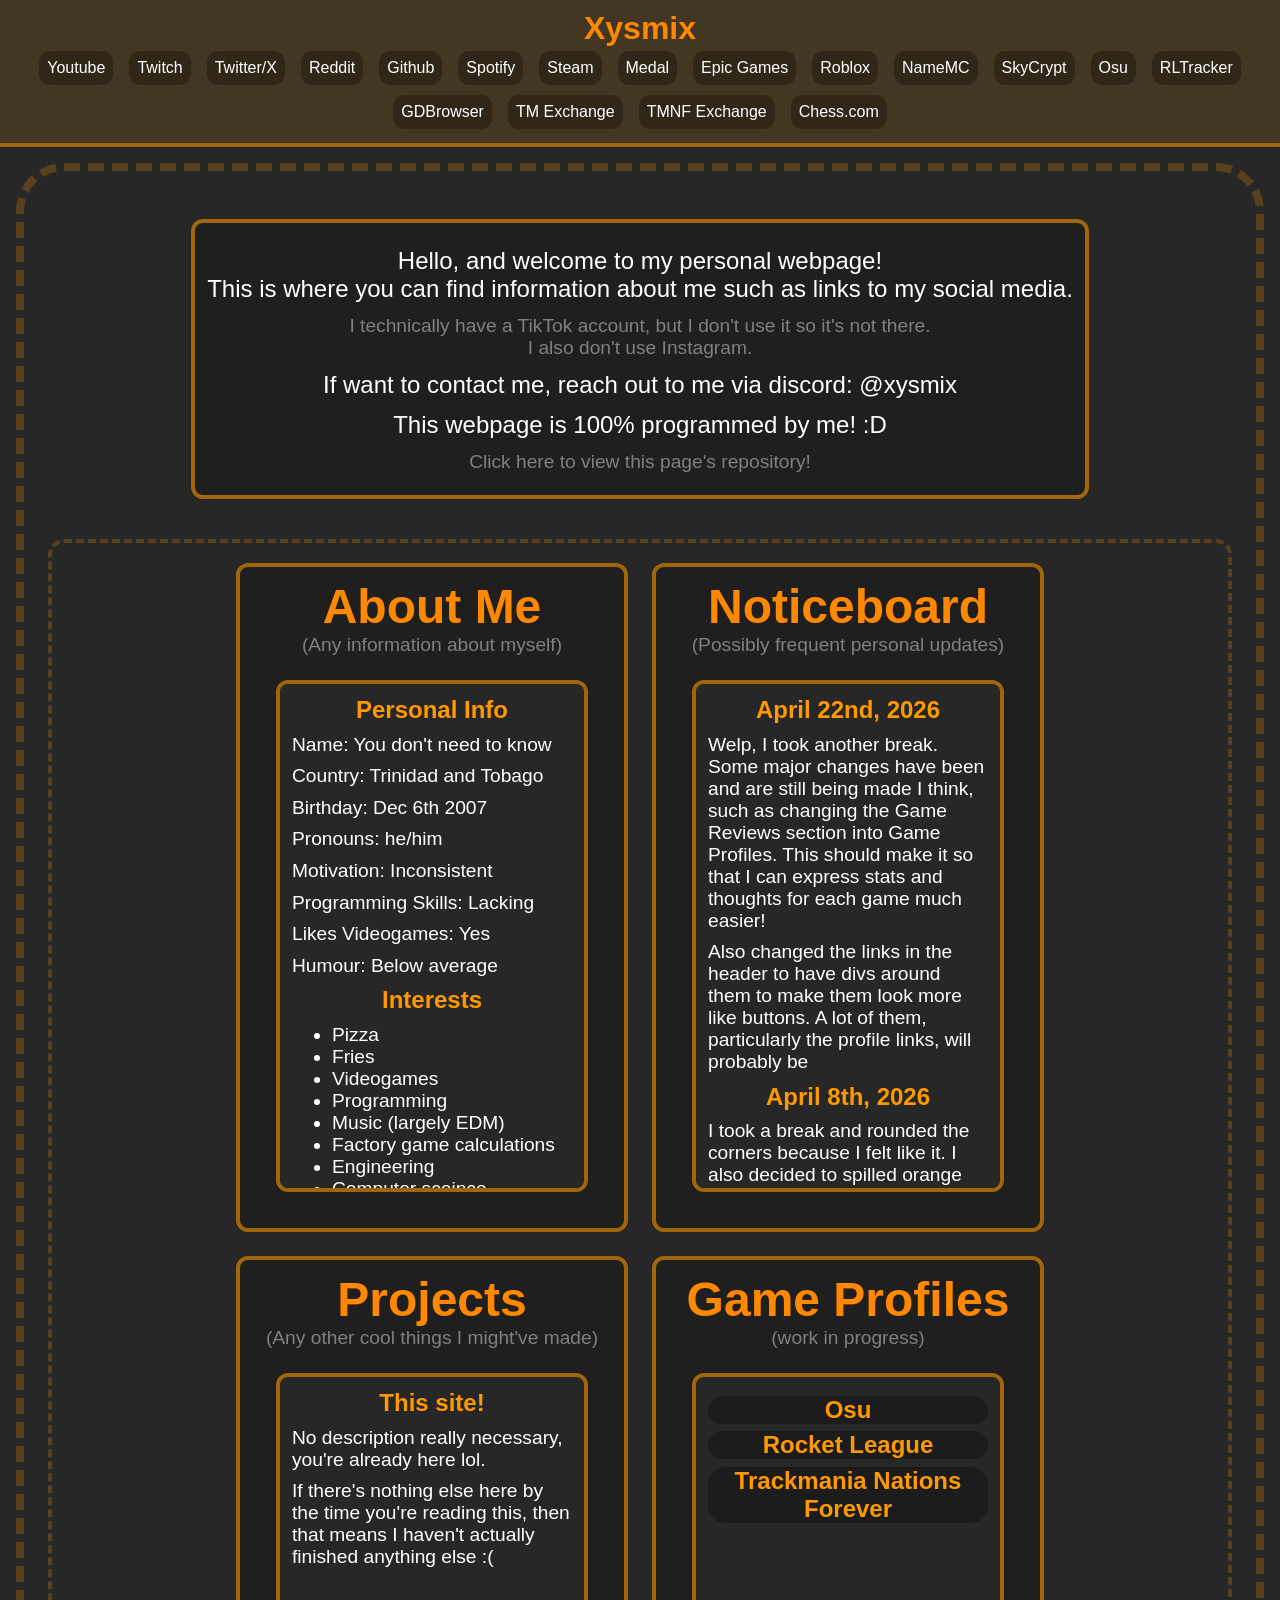
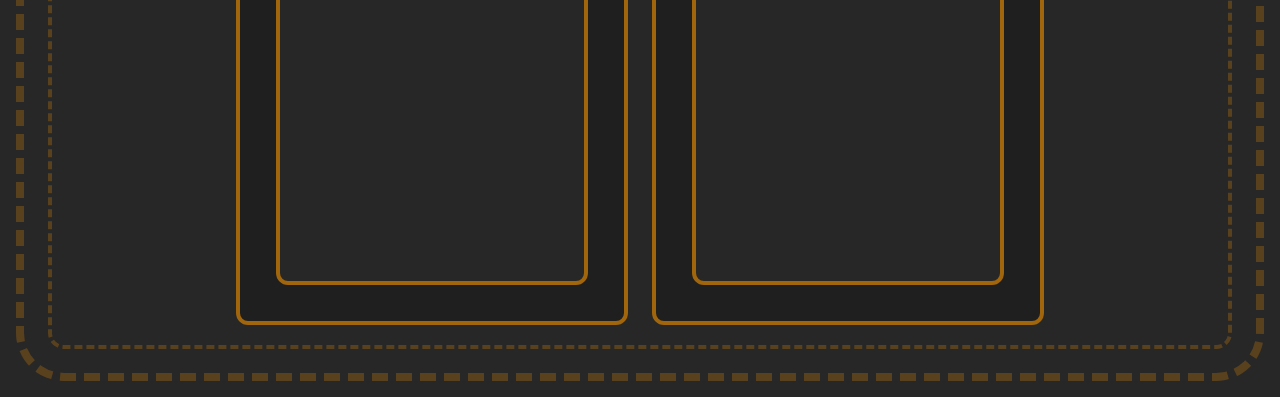
==== commit 93d431f2: "small changes, progress 2 on game profiles" ====
--- a/index.html
+++ b/index.html
@@ -36,7 +36,8 @@
                 <div class="center">
                     <div class="container">
                         <p>Hello, and welcome to my personal webpage!<br>This is where you can find information about me such as links to my social media.</p>
-                        <p class="descriptor">(Don't ask why I chose to link so many things)</p>
+                        <p class="descriptor">I technically have a TikTok account, but I don't use it so it's not there.<br>I also don't use Instagram.</p>
+                        <p>If want to contact me, reach out to me via discord: @xysmix</p>
                         <p>This webpage is 100% programmed by me! :D</p>
                         <a href="https://github.com/Xysmix/xysmix.github.io"><p class="descriptor">Click here to view this page's repository!</p></a>
                     </div>
@@ -81,6 +82,9 @@
                             <h1 class="majortitle">Noticeboard</h1>
                             <p class="descriptor">(Possibly frequent personal updates)</p>
                             <div class="container contentcontainer">
+                                <p class="contentheader">April 22nd, 2026</p>
+                                <p class="contentbodytext">Welp, I took another break. Some major changes have been and are still being made I think, such as changing the Game Reviews section into Game Profiles. This should make it so that I can express stats and thoughts for each game much easier!</p>
+                                <p class="contentbodytext">Also changed the links in the header to have divs around them to make them look more like buttons. A lot of them, particularly the profile links, will probably be </p>
                                 <p class="contentheader">April 8th, 2026</p>
                                 <p class="contentbodytext">I took a break and rounded the corners because I felt like it. I also decided to spilled orange paint on this place, whoops!</p>
                                 <p class="contentheader">April 4th, 2026</p>
@@ -105,6 +109,8 @@
                             <p class="descriptor">(work in progress)</p>
                             <div class="container contentcontainer">
                                 <div class="linkborder"><a href="osu.html"><p class="contentheader">Osu</p></a></div>
+                                <div class="linkborder"><a href="rocketleague.html"><p class="contentheader">Rocket League</p></a></div>
+                                <div class="linkborder"><a href="trackmanianf.html"><p class="contentheader">Trackmania Nations Forever</p></a></div>
                             </div>
                         </div>
                     </div>
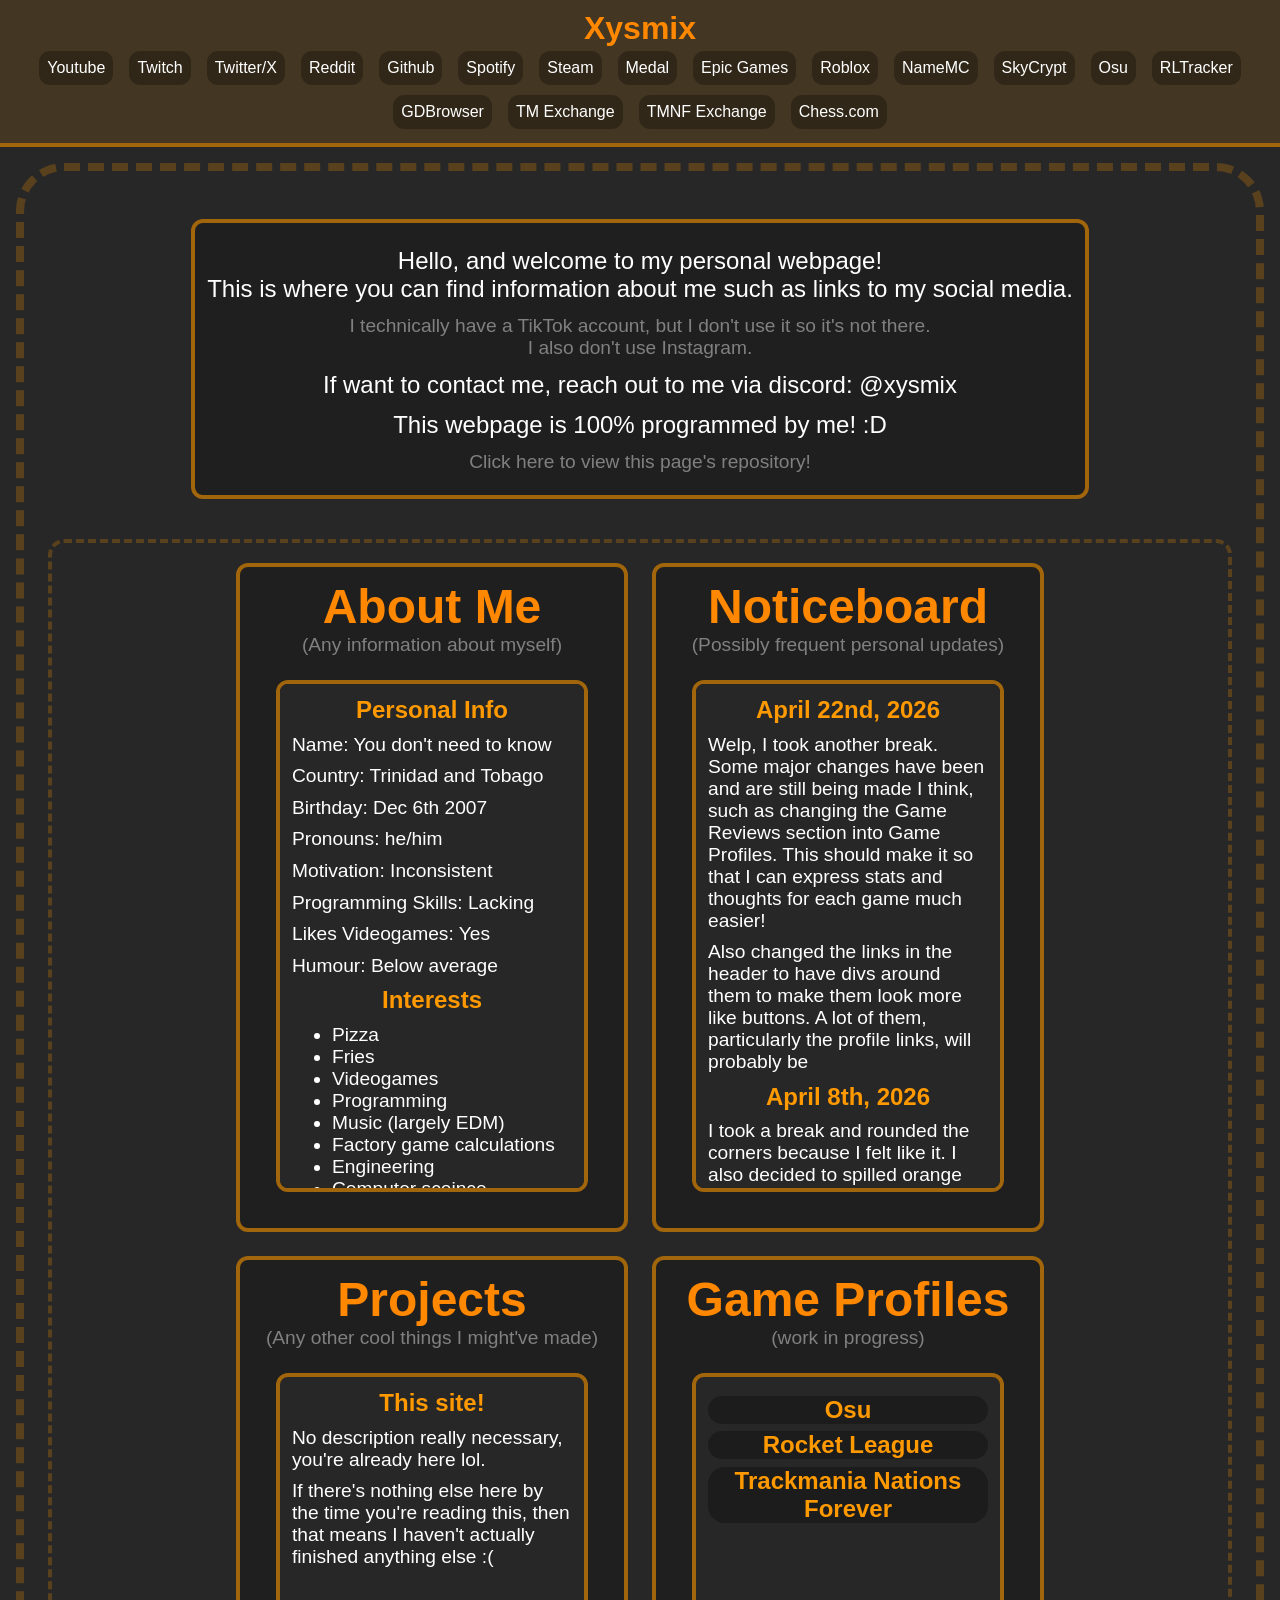
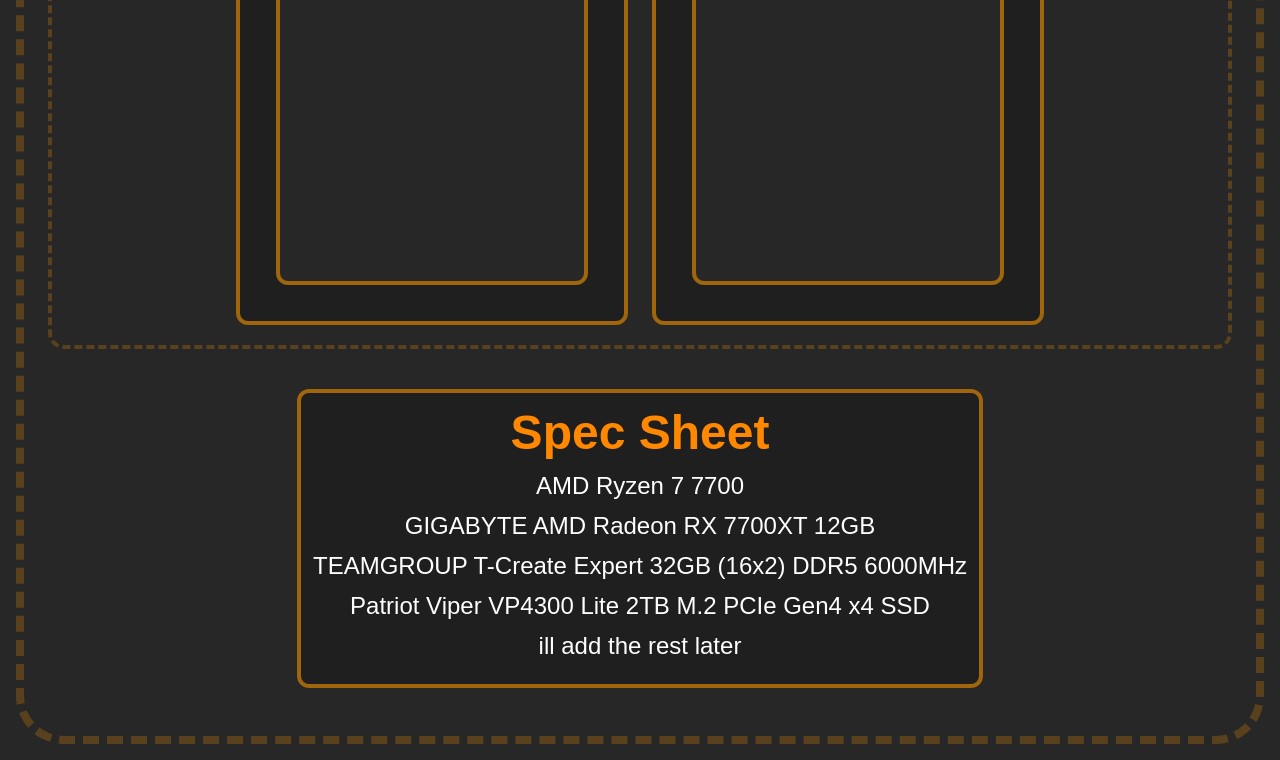
==== commit 4c62dbc9: "started spec sheet" ====
--- a/index.html
+++ b/index.html
@@ -115,6 +115,16 @@
                         </div>
                     </div>
                 </div>
+                <div class="center">
+                    <div class="container">
+                        <h1 class="majortitle">Spec Sheet</h1>
+                        <p>AMD Ryzen 7 7700</p>
+                        <p>GIGABYTE AMD Radeon RX 7700XT 12GB</p>
+                        <p>TEAMGROUP T-Create Expert 32GB (16x2) DDR5 6000MHz</p>
+                        <p>Patriot Viper VP4300 Lite 2TB M.2 PCIe Gen4 x4 SSD</p>
+                        <p>ill add the rest later</p>
+                    </div>
+                </div>
             </div>
         </main>
     </body>
